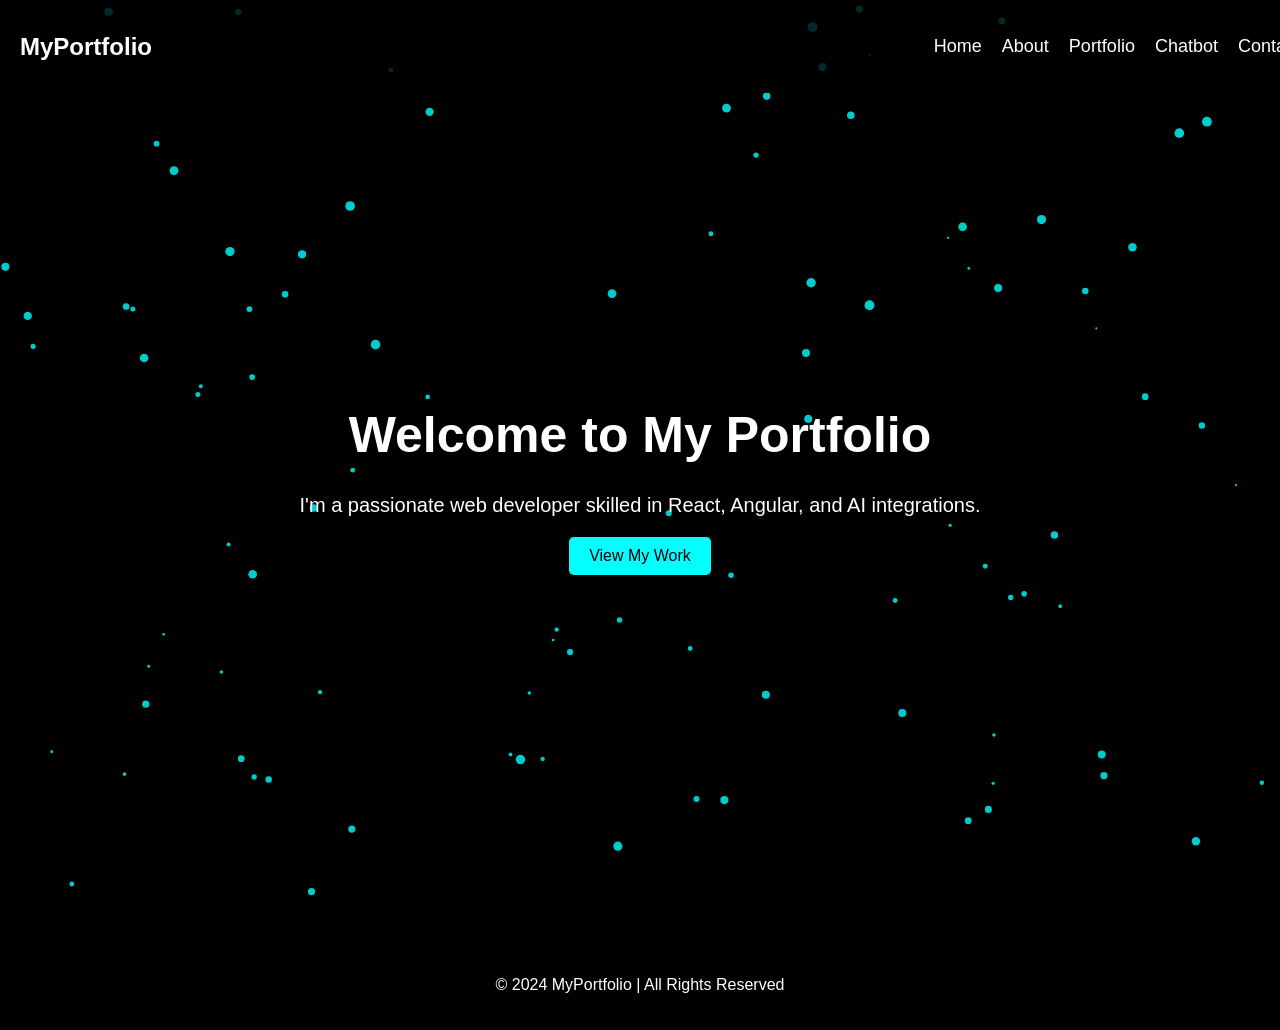
==== pages/index.html @ 5b8960a4 "FrontEnd Creation of the styles for the different tabs in website" ====
<!DOCTYPE html>
<html lang="en">
<head>
    <meta charset="UTF-8">
    <meta name="viewport" content="width=device-width, initial-scale=1.0">
    <title>My Portfolio</title>
    <link rel="stylesheet" href="../styles/main.css">
    <script src="../scripts/main.js" defer></script>
</head>
<body>
    <!-- Navbar -->
    <nav>
        <div class="logo">MyPortfolio</div>
        <ul>
            <li><a href="index.html">Home</a></li>
            <li><a href="about.html">About</a></li>
            <li><a href="portfolio.html">Portfolio</a></li>
            <li><a href="chatbot.html">Chatbot</a></li>
            <li><a href="contact.html">Contact</a></li>
        </ul>
    </nav>
    
    <!-- Hero Section -->
    <section class="hero">
        <h1>Welcome to My Portfolio</h1>
        <p>I'm a passionate web developer skilled in React, Angular, and AI integrations.</p>
        <a href="portfolio.html" class="btn">View My Work</a>
    </section>
    
    <!-- Footer -->
    <footer>
        <p>&copy; 2024 MyPortfolio | All Rights Reserved</p>
    </footer>
</body>
</html>
---- styles/main.css ----
/* Global Styles */
body {
    margin: 0;
    padding: 0;
    font-family: Arial, sans-serif;
    color: white;
    background: black;
    overflow-x: hidden;
}

/* Interactive Background */
#interactive-bg {
    position: fixed;
    top: 0;
    left: 0;
    width: 100vw;
    height: 100vh;
    z-index: -1;
}

/* Navbar */
nav {
    display: flex;
    justify-content: space-between;
    align-items: center;
    padding: 20px;
    background: rgba(0, 0, 0, 0.8);
    position: fixed;
    width: 100%;
    top: 0;
    left: 0;
}

nav .logo {
    font-size: 24px;
    font-weight: bold;
}

nav ul {
    list-style: none;
    display: flex;
    gap: 20px;
}

nav ul li a {
    text-decoration: none;
    color: white;
    font-size: 18px;
    transition: 0.3s;
}

nav ul li a:hover {
    color: cyan;
}

/* Hero Section */
.hero {
    height: 100vh;
    display: flex;
    flex-direction: column;
    justify-content: center;
    align-items: center;
    text-align: center;
    padding: 20px;
}

.hero h1 {
    font-size: 50px;
    margin-bottom: 10px;
}

.hero p {
    font-size: 20px;
    margin-bottom: 20px;
}

.btn {
    background: cyan;
    padding: 10px 20px;
    text-decoration: none;
    color: black;
    border-radius: 5px;
    transition: 0.3s;
}

.btn:hover {
    background: white;
}

/* Footer */
footer {
    text-align: center;
    padding: 20px;
    background: rgba(0, 0, 0, 0.8);
}
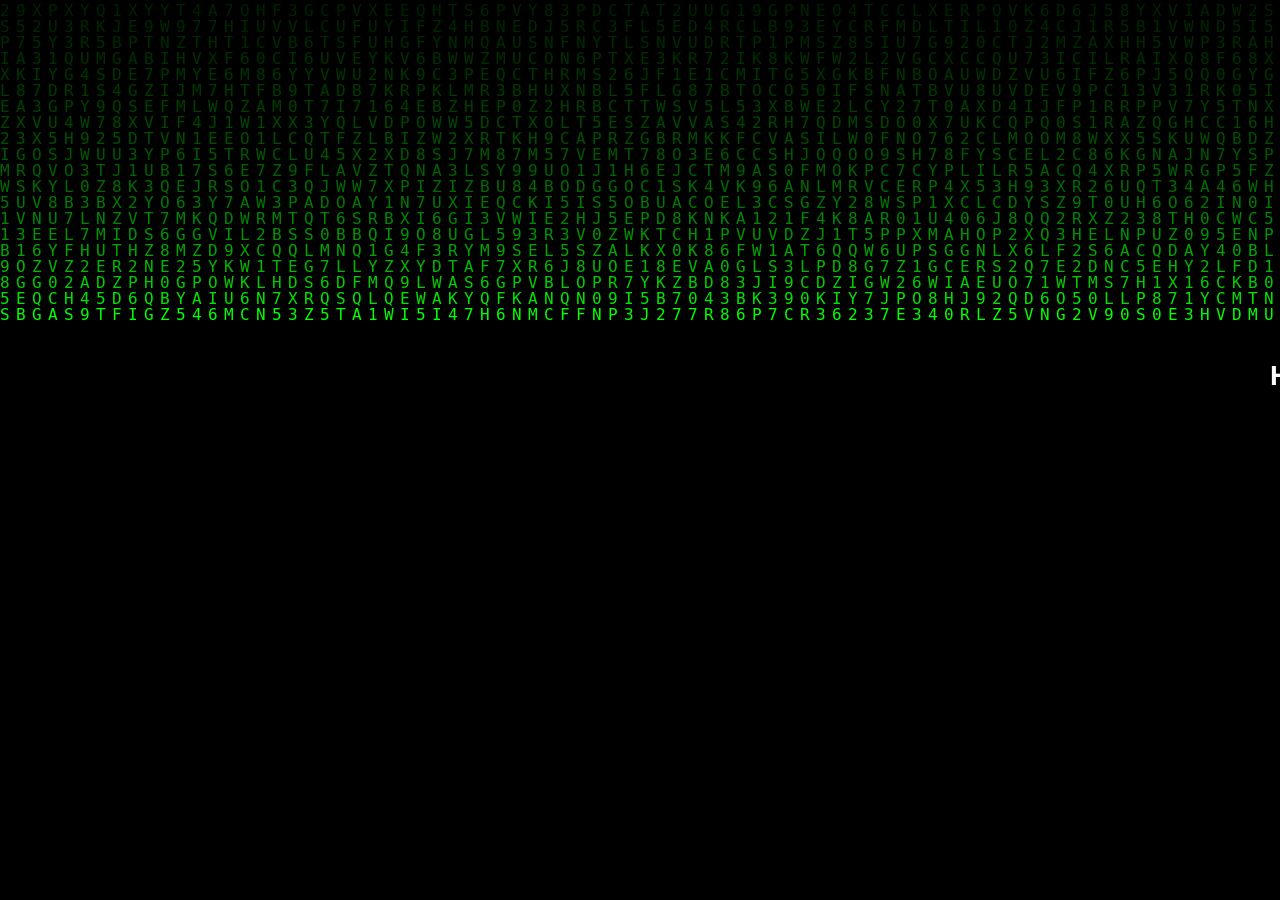
==== commit 91446fc6: "Design changes Addition of the home page and change of the initial front end design" ====
--- a/pages/index.html
+++ b/pages/index.html
@@ -3,33 +3,105 @@
 <head>
     <meta charset="UTF-8">
     <meta name="viewport" content="width=device-width, initial-scale=1.0">
-    <title>My Portfolio</title>
-    <link rel="stylesheet" href="../styles/main.css">
-    <script src="../scripts/main.js" defer></script>
+    <title>Matrix Rain Intro</title>
+    <style>
+        body {
+            margin: 0;
+            padding: 0;
+            font-family: Arial, sans-serif;
+            color: white;
+            background: black;
+            overflow: hidden;
+            text-align: center;
+        }
+
+        /* Matrix Background */
+        canvas {
+            position: fixed;
+            top: 0;
+            left: 0;
+            width: 100vw;
+            height: 100vh;
+            z-index: -1;
+        }
+
+        /* Typewriter Effect */
+        .intro {
+            position: absolute;
+            width: 100%;
+            top: 40%;
+            font-size: 28px;
+            font-weight: bold;
+            white-space: nowrap;
+            overflow: hidden;
+            border-right: 3px solid white;
+            display: inline-block;
+            text-align: center;
+        }
+    </style>
 </head>
 <body>
-    <!-- Navbar -->
-    <nav>
-        <div class="logo">MyPortfolio</div>
-        <ul>
-            <li><a href="index.html">Home</a></li>
-            <li><a href="about.html">About</a></li>
-            <li><a href="portfolio.html">Portfolio</a></li>
-            <li><a href="chatbot.html">Chatbot</a></li>
-            <li><a href="contact.html">Contact</a></li>
-        </ul>
-    </nav>
-    
-    <!-- Hero Section -->
-    <section class="hero">
-        <h1>Welcome to My Portfolio</h1>
-        <p>I'm a passionate web developer skilled in React, Angular, and AI integrations.</p>
-        <a href="portfolio.html" class="btn">View My Work</a>
-    </section>
-    
-    <!-- Footer -->
-    <footer>
-        <p>&copy; 2024 MyPortfolio | All Rights Reserved</p>
-    </footer>
+    <!-- Matrix Background -->
+    <canvas id="matrixCanvas"></canvas>
+
+    <!-- Intro Text with Typewriter Effect -->
+    <div class="intro" id="intro-text"></div>
+
+    <script>
+        // Matrix Rain Effect
+        const matrixCanvas = document.getElementById("matrixCanvas");
+        const ctxMatrix = matrixCanvas.getContext("2d");
+        matrixCanvas.width = window.innerWidth;
+        matrixCanvas.height = window.innerHeight;
+
+        const chars = "ABCDEFGHIJKLMNOPQRSTUVWXYZ0123456789";
+        const fontSize = 16;
+        const columns = Math.floor(matrixCanvas.width / fontSize);
+        const drops = Array(columns).fill(1);
+
+        function drawMatrix() {
+            ctxMatrix.fillStyle = "rgba(0, 0, 0, 0.1)";
+            ctxMatrix.fillRect(0, 0, matrixCanvas.width, matrixCanvas.height);
+            ctxMatrix.fillStyle = "#00FF00";
+            ctxMatrix.font = fontSize + "px monospace";
+
+            for (let i = 0; i < drops.length; i++) {
+                const text = chars.charAt(Math.floor(Math.random() * chars.length));
+                ctxMatrix.fillText(text, i * fontSize, drops[i] * fontSize);
+
+                if (drops[i] * fontSize > matrixCanvas.height && Math.random() > 0.975) {
+                    drops[i] = 0;
+                }
+                drops[i]++;
+            }
+        }
+        setInterval(drawMatrix, 50);
+
+        // Typewriter Effect
+        const text = "Hi, my name is Rohan and welcome to my portfolio.";
+        let i = 0;
+        const introText = document.getElementById("intro-text");
+
+        function typeWriter() {
+            if (i < text.length) {
+                introText.innerHTML += text.charAt(i);
+                i++;
+                setTimeout(typeWriter, 100); // Adjust typing speed
+            } else {
+                setTimeout(redirectToHome, 2000); // Wait before redirecting
+            }
+        }
+
+        setTimeout(typeWriter, 1000); // Start typing after 1 sec
+
+        // Redirect to Home Page
+        function redirectToHome() {
+            document.body.style.transition = "opacity 1s";
+            document.body.style.opacity = "0";
+            setTimeout(() => {
+                window.location.href = "home.html";
+            }, 1000);
+        }
+    </script>
 </body>
 </html>
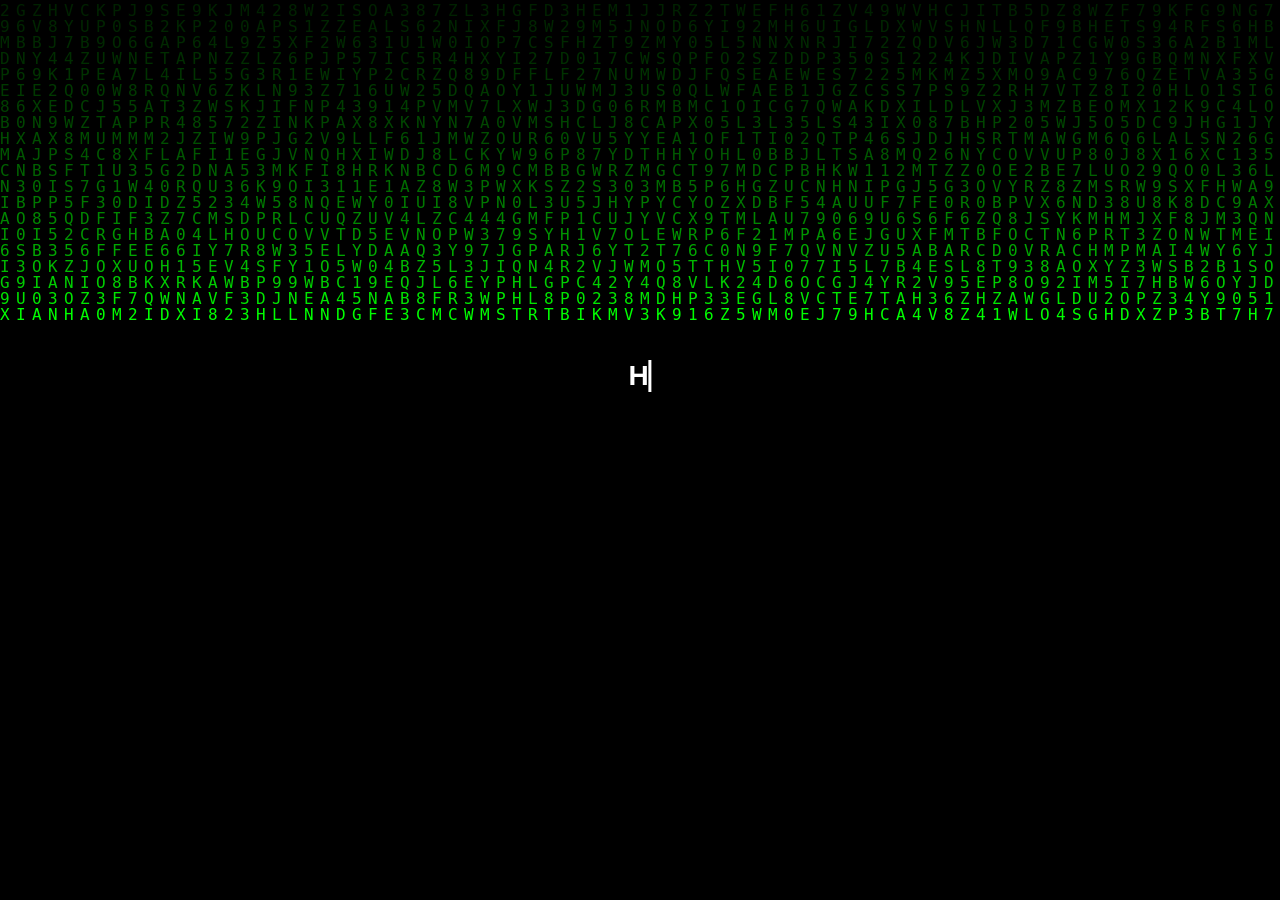
==== commit ed439489: "Design changes" ====
--- a/pages/index.html
+++ b/pages/index.html
@@ -26,18 +26,21 @@
         }
 
         /* Typewriter Effect */
-        .intro {
+       
+          .intro {
             position: absolute;
-            width: 100%;
             top: 40%;
+            left: 50%;
+            transform: translateX(-50%);
             font-size: 28px;
             font-weight: bold;
             white-space: nowrap;
             overflow: hidden;
-            border-right: 3px solid white;
-            display: inline-block;
+           border-right: 3px solid white;
             text-align: center;
-        }
+             max-width: 90vw; /* Prevents cutting off on smaller screens */
+}
+
     </style>
 </head>
 <body>
